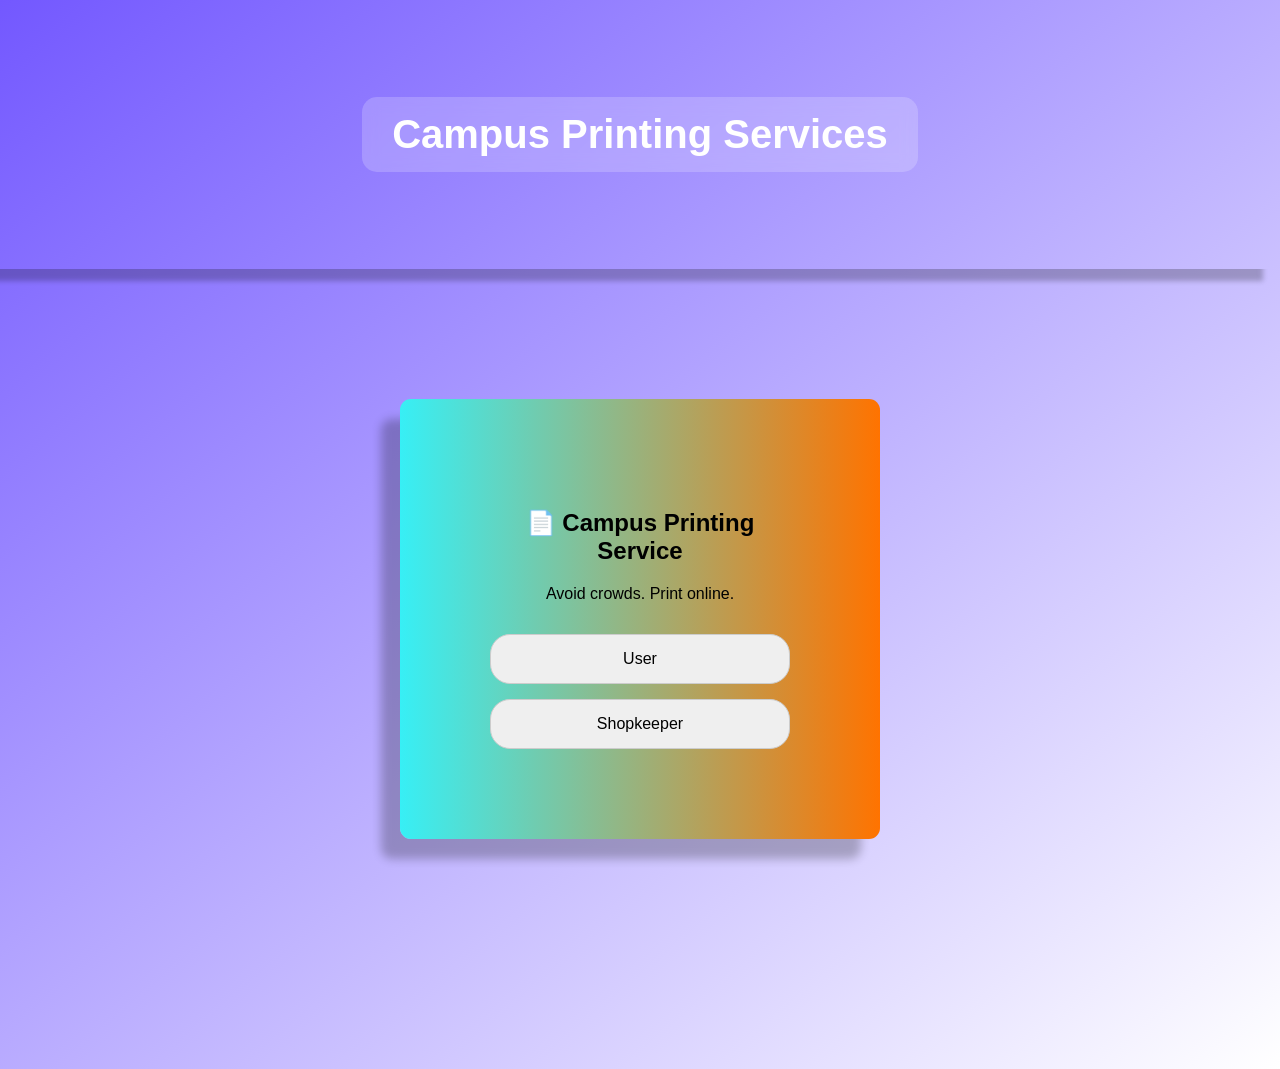
==== index.html @ edddaaad "Initial website upload" ====
<!DOCTYPE html>
<html lang="en">
<head>
  <meta charset="UTF-8">
  <title>Campus Print Service</title>

  <style>
    body {
      font-family: Arial, sans-serif;
      background: linear-gradient(140deg, rgb(115 88 255), white);
      margin: 0;
    }

    header {
      background: url("https://a.storyblok.com/f/165154/1280x720/0a30e26489/01_digital-printing-overview.jpg/m/");
      color: white;
      text-align: center;
      padding: 70px;
      box-shadow: -17px 12px 5px rgb(0 0 0 / 23%);
    }

    .main {
      display: flex;
      justify-content: center;
      align-items: center;
      height: calc(100vh - 100px);
    }

    .box {
      background: linear-gradient(90deg, rgb(55, 239, 245), rgb(255, 115, 0));
      padding: 90px;
      text-align: center;
      border-radius: 11px;
      box-shadow: -19px 20px 10px rgb(0 0 0 / 24%);
      width: 300px;
      transform: translateY(-50px);
    }

    button {
      width: 100%;
      padding: 15px;
      margin-top: 15px;
      font-size: 16px;
      cursor: pointer;
      border-radius: 20px;
      border: 1px solid #ccc;
    }

    button:hover {
      border-color: #c11e5c;
    }

    header h1 {
      font-size: 40px;
      display: inline-block;
      background: rgba(255, 255, 255, 0.2);
      backdrop-filter: blur(8px);
      padding: 15px 30px;
      border-radius: 15px;
    }
  </style>
</head>

<body>

<header>
  <h1>Campus Printing Services</h1>
</header>

<div class="main">
  <div class="box">
    <h2>📄 Campus Printing Service</h2>
    <p>Avoid crowds. Print online.</p>

    <button onclick="goUser()">User</button>
    <button onclick="goShop()">Shopkeeper</button>
  </div>
</div>

<script>
/* -------------------------------
   BASIC APP INITIALIZATION
--------------------------------*/

// Initialize storage if not exists
if (!localStorage.getItem("orders")) {
  localStorage.setItem("orders", JSON.stringify([]));
}

/* -------------------------------
   NAVIGATION FUNCTIONS
--------------------------------*/

function goUser() {
  // Track user visit
  localStorage.setItem("lastRole", "user");

  window.location.href = "user.html";
}

function goShop() {
  // Track shop visit
  localStorage.setItem("lastRole", "shopkeeper");

  window.location.href = "shop-login.html";
}

/* -------------------------------
   OPTIONAL: DEBUG / STATUS
--------------------------------*/

// You can see stored data in console
console.log("All Orders:", JSON.parse(localStorage.getItem("orders")));
console.log("Last Role:", localStorage.getItem("lastRole"));
</script>

</body>
</html>
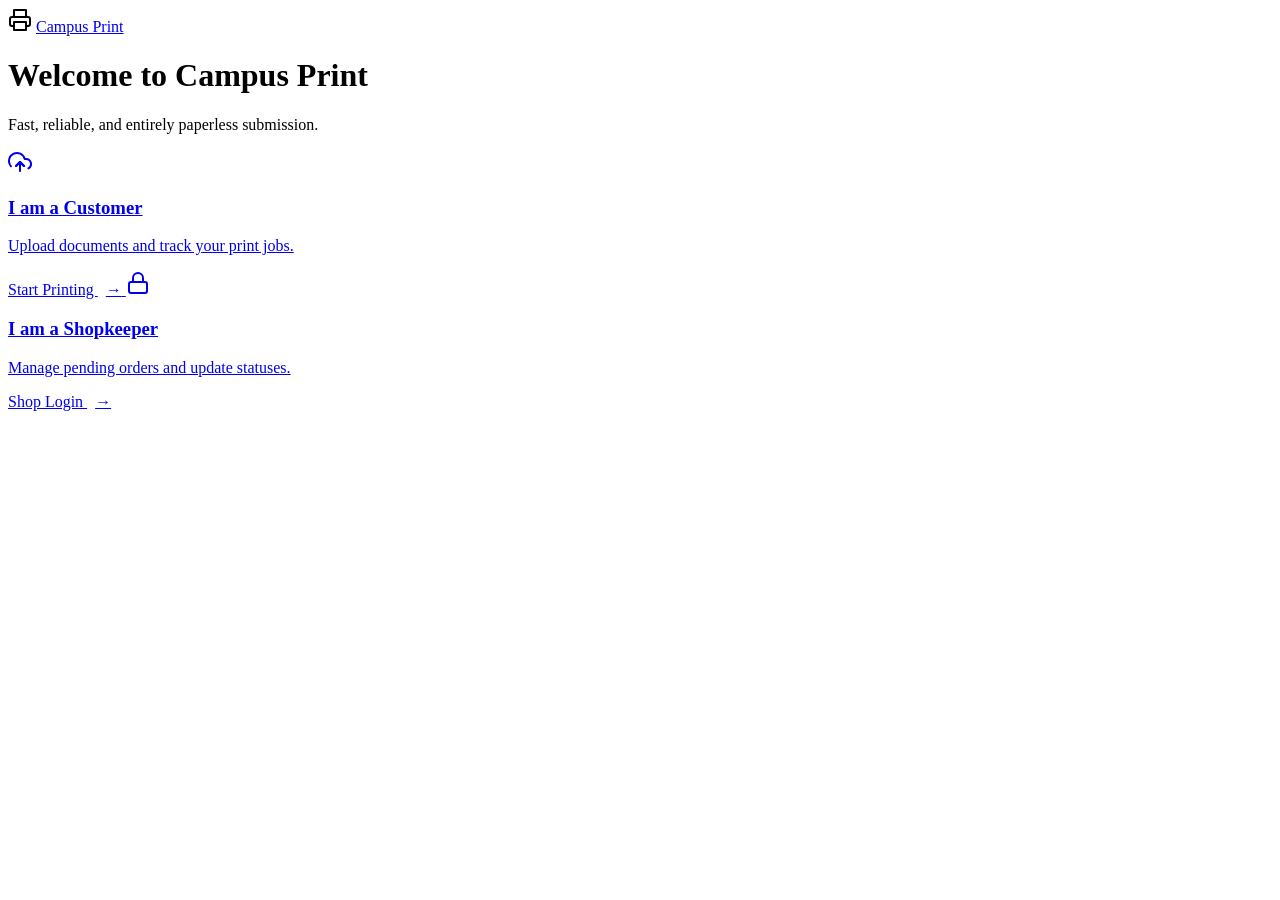
==== commit 5e99e777: "major change Updated the HTML structure and added meta tags for better responsiveness and SEO." ====
--- a/index.html
+++ b/index.html
@@ -2,117 +2,38 @@
 <html lang="en">
 <head>
   <meta charset="UTF-8">
-  <title>Campus Print Service</title>
+  <meta name="viewport" content="width=device-width, initial-scale=1.0">
+  <title>Campus Print - Home</title>
+  <meta name="description" content="Campus print service. Submit jobs easily.">
+  <link rel="stylesheet" href="style.css">
+</head>
+<body>
+  <header>
+    <div class="brand">
+      <svg xmlns="http://www.w3.org/2000/svg" width="24" height="24" viewBox="0 0 24 24" fill="none" stroke="currentColor" stroke-width="2" stroke-linecap="round" stroke-linejoin="round" class="feather feather-printer"><polyline points="6 9 6 2 18 2 18 9"></polyline><path d="M6 18H4a2 2 0 0 1-2-2v-5a2 2 0 0 1 2-2h16a2 2 0 0 1 2 2v5a2 2 0 0 1-2 2h-2"></path><rect x="6" y="14" width="12" height="8"></rect></svg>
+      <a href="index.html">Campus Print</a>
+    </div>
+  </header>
 
-  <style>
-    body {
-      font-family: Arial, sans-serif;
-      background: linear-gradient(140deg, rgb(115 88 255), white);
-      margin: 0;
-    }
+  <main class="container">
+    <h1>Welcome to Campus Print</h1>
+    <p class="subtitle">Fast, reliable, and entirely paperless submission.</p>
 
-    header {
-      background: url("https://a.storyblok.com/f/165154/1280x720/0a30e26489/01_digital-printing-overview.jpg/m/");
-      color: white;
-      text-align: center;
-      padding: 70px;
-      box-shadow: -17px 12px 5px rgb(0 0 0 / 23%);
-    }
+    <div class="landing-grid">
+      <a href="user.html" class="glass-card landing-card">
+        <svg xmlns="http://www.w3.org/2000/svg" width="24" height="24" viewBox="0 0 24 24" fill="none" stroke="currentColor" stroke-width="2" stroke-linecap="round" stroke-linejoin="round" class="feather feather-upload-cloud"><polyline points="16 16 12 12 8 16"></polyline><line x1="12" y1="12" x2="12" y2="21"></line><path d="M20.39 18.39A5 5 0 0 0 18 9h-1.26A8 8 0 1 0 3 16.3"></path><polyline points="16 16 12 12 8 16"></polyline></svg>
+        <h3>I am a Customer</h3>
+        <p class="subtitle">Upload documents and track your print jobs.</p>
+        <span class="btn btn-primary" style="width: auto; margin-top: 1rem;">Start Printing <span style="margin-left: 8px;">&rarr;</span></span>
+      </a>
 
-    .main {
-      display: flex;
-      justify-content: center;
-      align-items: center;
-      height: calc(100vh - 100px);
-    }
-
-    .box {
-      background: linear-gradient(90deg, rgb(55, 239, 245), rgb(255, 115, 0));
-      padding: 90px;
-      text-align: center;
-      border-radius: 11px;
-      box-shadow: -19px 20px 10px rgb(0 0 0 / 24%);
-      width: 300px;
-      transform: translateY(-50px);
-    }
-
-    button {
-      width: 100%;
-      padding: 15px;
-      margin-top: 15px;
-      font-size: 16px;
-      cursor: pointer;
-      border-radius: 20px;
-      border: 1px solid #ccc;
-    }
-
-    button:hover {
-      border-color: #c11e5c;
-    }
-
-    header h1 {
-      font-size: 40px;
-      display: inline-block;
-      background: rgba(255, 255, 255, 0.2);
-      backdrop-filter: blur(8px);
-      padding: 15px 30px;
-      border-radius: 15px;
-    }
-  </style>
-</head>
-
-<body>
-
-<header>
-  <h1>Campus Printing Services</h1>
-</header>
-
-<div class="main">
-  <div class="box">
-    <h2>📄 Campus Printing Service</h2>
-    <p>Avoid crowds. Print online.</p>
-
-    <button onclick="goUser()">User</button>
-    <button onclick="goShop()">Shopkeeper</button>
-  </div>
-</div>
-
-<script>
-/* -------------------------------
-   BASIC APP INITIALIZATION
---------------------------------*/
-
-// Initialize storage if not exists
-if (!localStorage.getItem("orders")) {
-  localStorage.setItem("orders", JSON.stringify([]));
-}
-
-/* -------------------------------
-   NAVIGATION FUNCTIONS
---------------------------------*/
-
-function goUser() {
-  // Track user visit
-  localStorage.setItem("lastRole", "user");
-
-  window.location.href = "user.html";
-}
-
-function goShop() {
-  // Track shop visit
-  localStorage.setItem("lastRole", "shopkeeper");
-
-  window.location.href = "shop-login.html";
-}
-
-/* -------------------------------
-   OPTIONAL: DEBUG / STATUS
---------------------------------*/
-
-// You can see stored data in console
-console.log("All Orders:", JSON.parse(localStorage.getItem("orders")));
-console.log("Last Role:", localStorage.getItem("lastRole"));
-</script>
-
+      <a href="shop-login.html" class="glass-card landing-card">
+        <svg xmlns="http://www.w3.org/2000/svg" width="24" height="24" viewBox="0 0 24 24" fill="none" stroke="currentColor" stroke-width="2" stroke-linecap="round" stroke-linejoin="round" class="feather feather-lock"><rect x="3" y="11" width="18" height="11" rx="2" ry="2"></rect><path d="M7 11V7a5 5 0 0 1 10 0v4"></path></svg>
+        <h3>I am a Shopkeeper</h3>
+        <p class="subtitle">Manage pending orders and update statuses.</p>
+        <span class="btn btn-secondary" style="width: auto; margin-top: 1rem;">Shop Login <span style="margin-left: 8px;">&rarr;</span></span>
+      </a>
+    </div>
+  </main>
 </body>
-</html>+</html>
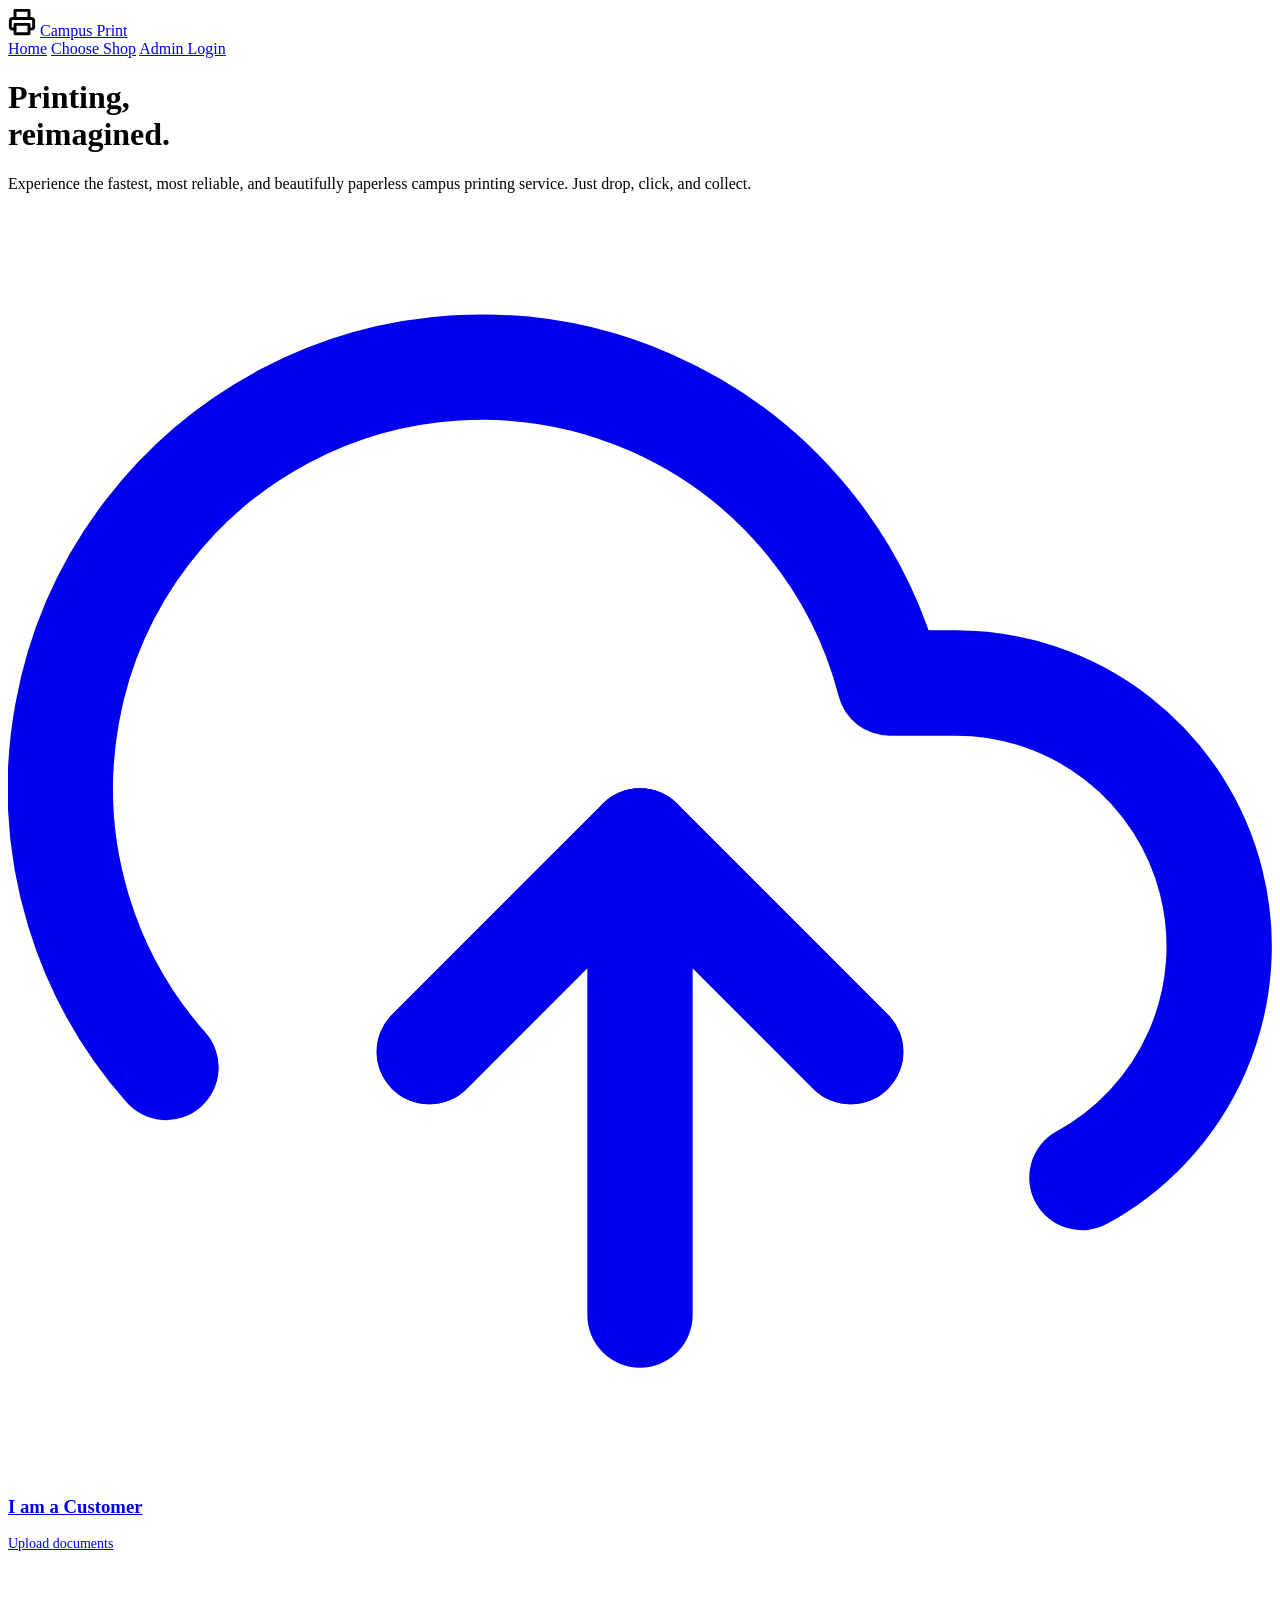
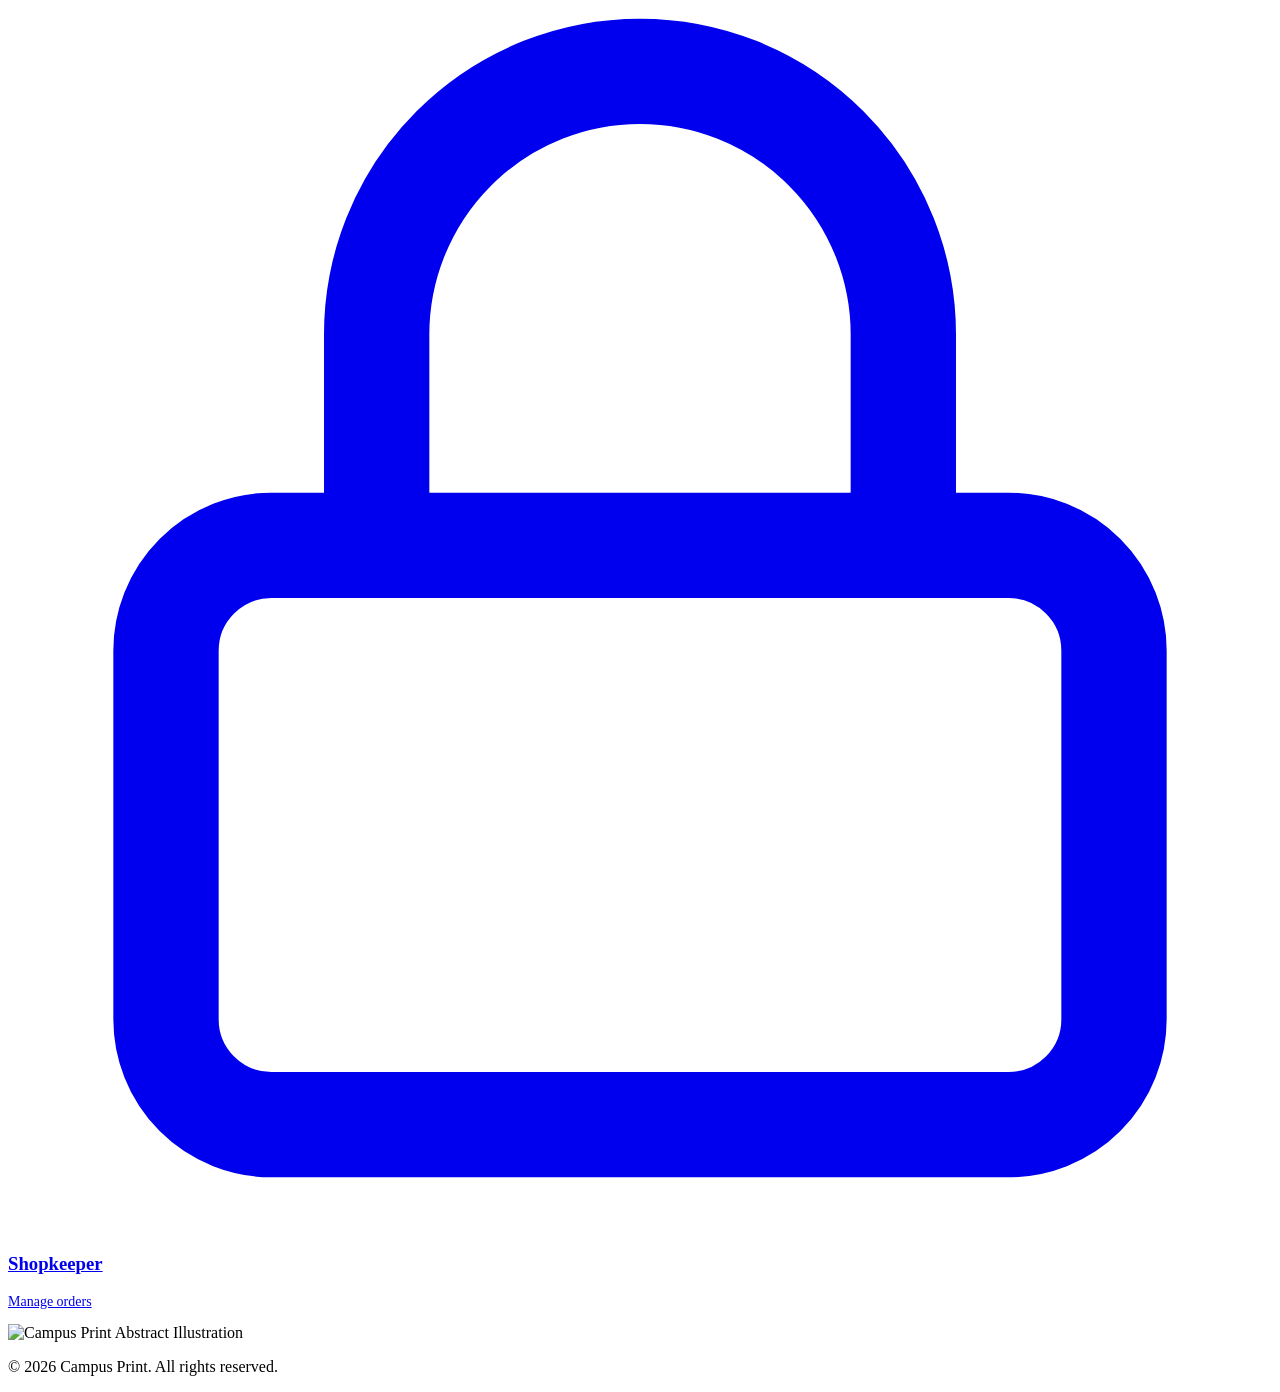
==== commit eeb49930: "Add files via upload" ====
--- a/index.html
+++ b/index.html
@@ -1,39 +1,89 @@
-<!DOCTYPE html>
-<html lang="en">
-<head>
-  <meta charset="UTF-8">
-  <meta name="viewport" content="width=device-width, initial-scale=1.0">
-  <title>Campus Print - Home</title>
-  <meta name="description" content="Campus print service. Submit jobs easily.">
-  <link rel="stylesheet" href="style.css">
-</head>
-<body>
-  <header>
-    <div class="brand">
-      <svg xmlns="http://www.w3.org/2000/svg" width="24" height="24" viewBox="0 0 24 24" fill="none" stroke="currentColor" stroke-width="2" stroke-linecap="round" stroke-linejoin="round" class="feather feather-printer"><polyline points="6 9 6 2 18 2 18 9"></polyline><path d="M6 18H4a2 2 0 0 1-2-2v-5a2 2 0 0 1 2-2h16a2 2 0 0 1 2 2v5a2 2 0 0 1-2 2h-2"></path><rect x="6" y="14" width="12" height="8"></rect></svg>
-      <a href="index.html">Campus Print</a>
-    </div>
-  </header>
-
-  <main class="container">
-    <h1>Welcome to Campus Print</h1>
-    <p class="subtitle">Fast, reliable, and entirely paperless submission.</p>
-
-    <div class="landing-grid">
-      <a href="user.html" class="glass-card landing-card">
-        <svg xmlns="http://www.w3.org/2000/svg" width="24" height="24" viewBox="0 0 24 24" fill="none" stroke="currentColor" stroke-width="2" stroke-linecap="round" stroke-linejoin="round" class="feather feather-upload-cloud"><polyline points="16 16 12 12 8 16"></polyline><line x1="12" y1="12" x2="12" y2="21"></line><path d="M20.39 18.39A5 5 0 0 0 18 9h-1.26A8 8 0 1 0 3 16.3"></path><polyline points="16 16 12 12 8 16"></polyline></svg>
-        <h3>I am a Customer</h3>
-        <p class="subtitle">Upload documents and track your print jobs.</p>
-        <span class="btn btn-primary" style="width: auto; margin-top: 1rem;">Start Printing <span style="margin-left: 8px;">&rarr;</span></span>
-      </a>
-
-      <a href="shop-login.html" class="glass-card landing-card">
-        <svg xmlns="http://www.w3.org/2000/svg" width="24" height="24" viewBox="0 0 24 24" fill="none" stroke="currentColor" stroke-width="2" stroke-linecap="round" stroke-linejoin="round" class="feather feather-lock"><rect x="3" y="11" width="18" height="11" rx="2" ry="2"></rect><path d="M7 11V7a5 5 0 0 1 10 0v4"></path></svg>
-        <h3>I am a Shopkeeper</h3>
-        <p class="subtitle">Manage pending orders and update statuses.</p>
-        <span class="btn btn-secondary" style="width: auto; margin-top: 1rem;">Shop Login <span style="margin-left: 8px;">&rarr;</span></span>
-      </a>
-    </div>
-  </main>
-</body>
-</html>
+<!DOCTYPE html>
+<html lang="en">
+
+<head>
+  <meta charset="UTF-8">
+  <meta name="viewport" content="width=device-width, initial-scale=1.0">
+  <title>Campus Print - Home</title>
+  <meta name="description" content="Campus print service. Submit jobs easily.">
+  <link rel="stylesheet" href="style.css">
+</head>
+
+<body>
+  <!-- Animated Background Blobs -->
+  <div class="bg-blobs">
+    <div class="blob-1"></div>
+    <div class="blob-2"></div>
+  </div>
+
+  <header class="animate-slide-up">
+    <div class="brand">
+      <svg xmlns="http://www.w3.org/2000/svg" width="28" height="28" viewBox="0 0 24 24" fill="none"
+        stroke="currentColor" stroke-width="2.5" stroke-linecap="round" stroke-linejoin="round">
+        <polyline points="6 9 6 2 18 2 18 9"></polyline>
+        <path d="M6 18H4a2 2 0 0 1-2-2v-5a2 2 0 0 1 2-2h16a2 2 0 0 1 2 2v5a2 2 0 0 1-2 2h-2"></path>
+        <rect x="6" y="14" width="12" height="8"></rect>
+      </svg>
+      <a href="index.html">Campus Print</a>
+    </div>
+    <nav class="nav-links">
+      <a href="index.html" class="nav-link">Home</a>
+      <a href="choose-shop.html" class="nav-link">Choose Shop</a>
+      <a href="shop-login.html" class="nav-link">Admin Login</a>
+    </nav>
+  </header>
+
+  <main class="container">
+    <div class="hero-grid">
+
+      <!-- Text & Actions CTA -->
+      <div class="hero-content animate-slide-up delay-1">
+        <h1>Printing, <br> <span class="text-gradient">reimagined.</span></h1>
+        <p class="subtitle">Experience the fastest, most reliable, and beautifully paperless campus printing service.
+          Just drop, click, and collect.</p>
+
+        <div class="features-grid">
+          <a href="choose-shop.html" class="glass-panel feature-card">
+            <svg xmlns="http://www.w3.org/2000/svg" viewBox="0 0 24 24" fill="none" stroke="currentColor"
+              stroke-width="2" stroke-linecap="round" stroke-linejoin="round">
+              <polyline points="16 16 12 12 8 16"></polyline>
+              <line x1="12" y1="12" x2="12" y2="21"></line>
+              <path d="M20.39 18.39A5 5 0 0 0 18 9h-1.26A8 8 0 1 0 3 16.3"></path>
+              <polyline points="16 16 12 12 8 16"></polyline>
+            </svg>
+            <div>
+              <h3>I am a Customer</h3>
+              <p style="font-size:0.875rem; color:var(--text-muted-dark); margin-top:0.5rem;">Upload documents</p>
+            </div>
+          </a>
+
+          <a href="shop-login.html" class="glass-panel feature-card">
+            <svg xmlns="http://www.w3.org/2000/svg" viewBox="0 0 24 24" fill="none" stroke="currentColor"
+              stroke-width="2" stroke-linecap="round" stroke-linejoin="round">
+              <rect x="3" y="11" width="18" height="11" rx="2" ry="2"></rect>
+              <path d="M7 11V7a5 5 0 0 1 10 0v4"></path>
+            </svg>
+            <div>
+              <h3>Shopkeeper</h3>
+              <p style="font-size:0.875rem; color:var(--text-muted-dark); margin-top:0.5rem;">Manage orders</p>
+            </div>
+          </a>
+        </div>
+      </div>
+
+      <!-- High Quality AI Hero Image -->
+      <div class="hero-visual animate-slide-up delay-2">
+        <img
+          src="https://tse4.mm.bing.net/th/id/OIP.DnB2mNuWQ02GxOJCZf2oiAHaEK?w=333&h=187&c=7&r=0&o=7&dpr=1.3&pid=1.7&rm=3"
+          alt="Campus Print Abstract Illustration" class="hero-image">
+      </div>
+
+    </div>
+  </main>
+
+  <footer class="modern-footer animate-slide-up delay-3">
+    <p>&copy; 2026 Campus Print. All rights reserved.</p>
+  </footer>
+</body>
+
+</html>
